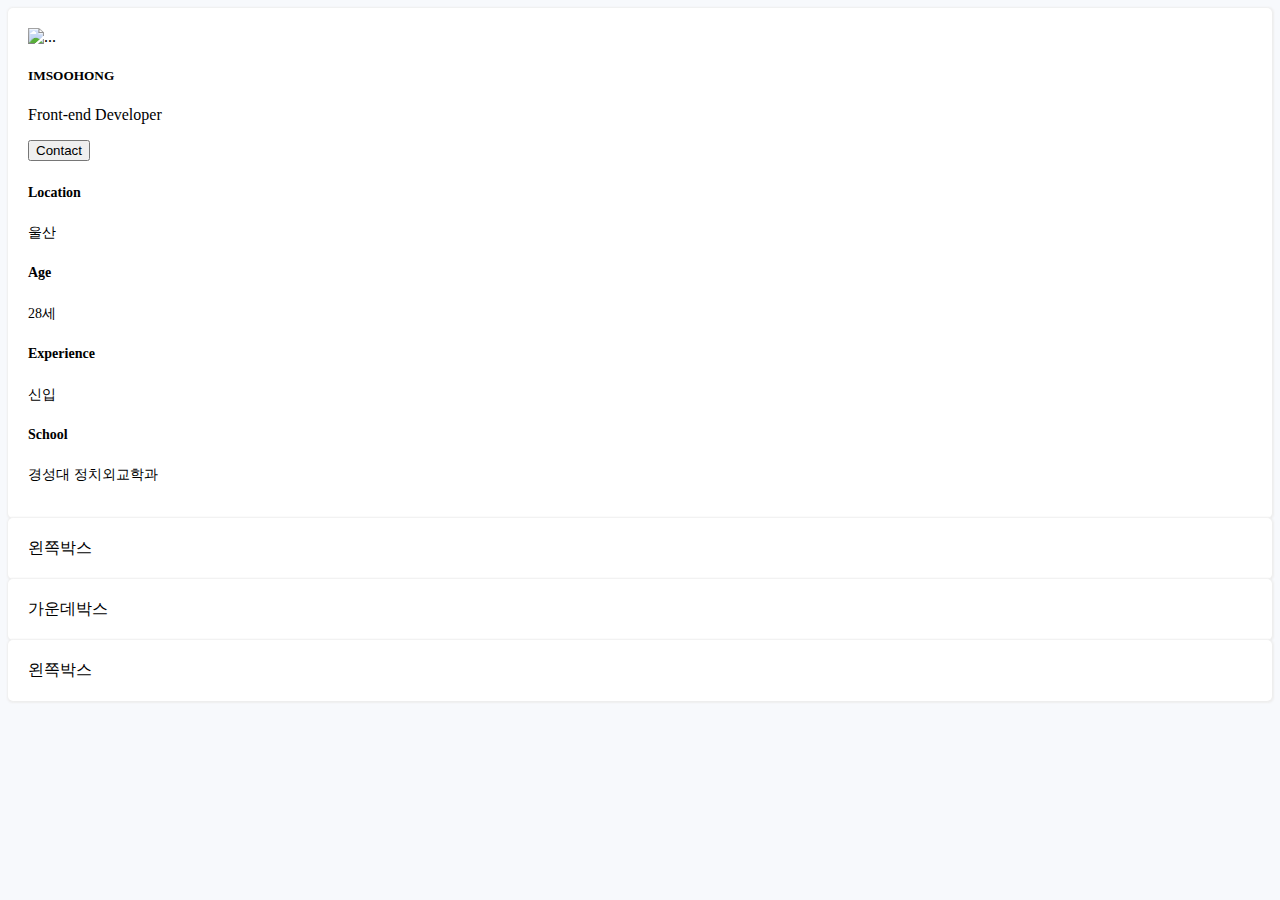
==== boot.html @ 5a96d214 "first section" ====
<!doctype html>
<html lang="en">

<head>
    <!-- Required meta tags -->
    <meta charset="utf-8">
    <meta name="viewport" content="width=device-width, initial-scale=1, shrink-to-fit=no">

    <!-- Bootstrap CSS -->
    <link rel="stylesheet" href="https://cdn.jsdelivr.net/npm/bootstrap@4.6.0/dist/css/bootstrap.min.css"
        integrity="sha384-B0vP5xmATw1+K9KRQjQERJvTumQW0nPEzvF6L/Z6nronJ3oUOFUFpCjEUQouq2+l" crossorigin="anonymous">
    <!-- CSS -->
    <link rel="stylesheet" href="index.css">
    <title>부트스트랩 포트폴리오</title>
</head>

<body>
    <div class="white-box m-5">
        <div class="row">
            <div class="col-md-7">
                <div class="media">
                    <img src="profile-pic.png" class="mr-3" alt="...">
                    <div class="media-body">
                        <h5 class="mt-3">IMSOOHONG</h5>
                        <p>Front-end Developer</p>
                        <button type="button" class="btn btn-primary">Contact</button>
                    </div>
                </div>
            </div>
            <div class="col-md-5">
                <div class="row mt-3 personal">
                    <div class="col-6">
                        <h5>Location</h5>
                    </div>
                    <div class="col-6">
                        <p>울산</p>
                    </div>
                    <div class="col-6">
                        <h5>Age</h5>
                    </div>
                    <div class="col-6">
                        <p>28세</p>
                    </div>
                    <div class="col-6">
                        <h5>Experience</h5>
                    </div>
                    <div class="col-6">
                        <p>신입</p>
                    </div>
                    <div class="col-6">
                        <h5>School</h5>
                    </div>
                    <div class="col-6">
                        <p>경성대 정치외교학과</p>
                    </div>
                </div>
            </div>
        </div>
    </div>
    <div class="row m-5">
        <div class="col-md-3  p-0 ">
          <div class="white-box">왼쪽박스</div>
        </div>
        <div class="col-md-6">
          <div class="white-box">가운데박스</div>
        </div>
        <div class="col-md-3">
          <div class="white-box">왼쪽박스</div>
        </div>
      </div>


    <!-- Optional JavaScript; choose one of the two! -->

    <!-- Option 1: jQuery and Bootstrap Bundle (includes Popper) -->
    <script src="https://code.jquery.com/jquery-3.5.1.slim.min.js"
        integrity="sha384-DfXdz2htPH0lsSSs5nCTpuj/zy4C+OGpamoFVy38MVBnE+IbbVYUew+OrCXaRkfj"
        crossorigin="anonymous"></script>
    <script src="https://cdn.jsdelivr.net/npm/bootstrap@4.6.0/dist/js/bootstrap.bundle.min.js"
        integrity="sha384-Piv4xVNRyMGpqkS2by6br4gNJ7DXjqk09RmUpJ8jgGtD7zP9yug3goQfGII0yAns"
        crossorigin="anonymous"></script>

    <!-- Option 2: Separate Popper and Bootstrap JS -->
    <!--
    <script src="https://code.jquery.com/jquery-3.5.1.slim.min.js" integrity="sha384-DfXdz2htPH0lsSSs5nCTpuj/zy4C+OGpamoFVy38MVBnE+IbbVYUew+OrCXaRkfj" crossorigin="anonymous"></script>
    <script src="https://cdn.jsdelivr.net/npm/popper.js@1.16.1/dist/umd/popper.min.js" integrity="sha384-9/reFTGAW83EW2RDu2S0VKaIzap3H66lZH81PoYlFhbGU+6BZp6G7niu735Sk7lN" crossorigin="anonymous"></script>
    <script src="https://cdn.jsdelivr.net/npm/bootstrap@4.6.0/dist/js/bootstrap.min.js" integrity="sha384-+YQ4JLhjyBLPDQt//I+STsc9iw4uQqACwlvpslubQzn4u2UU2UFM80nGisd026JF" crossorigin="anonymous"></script>
    -->
</body>

</html>
---- index.css ----
body {
    background-color: #f7f9fc;
}

.white-box{
    background-color: white;
    padding: 20px;
    border-radius: 5px;
    box-shadow: 0.5px 0.5px 2px 1px #eee;
}

.personal h5, .personal p {
    font-size: 14px; 
}
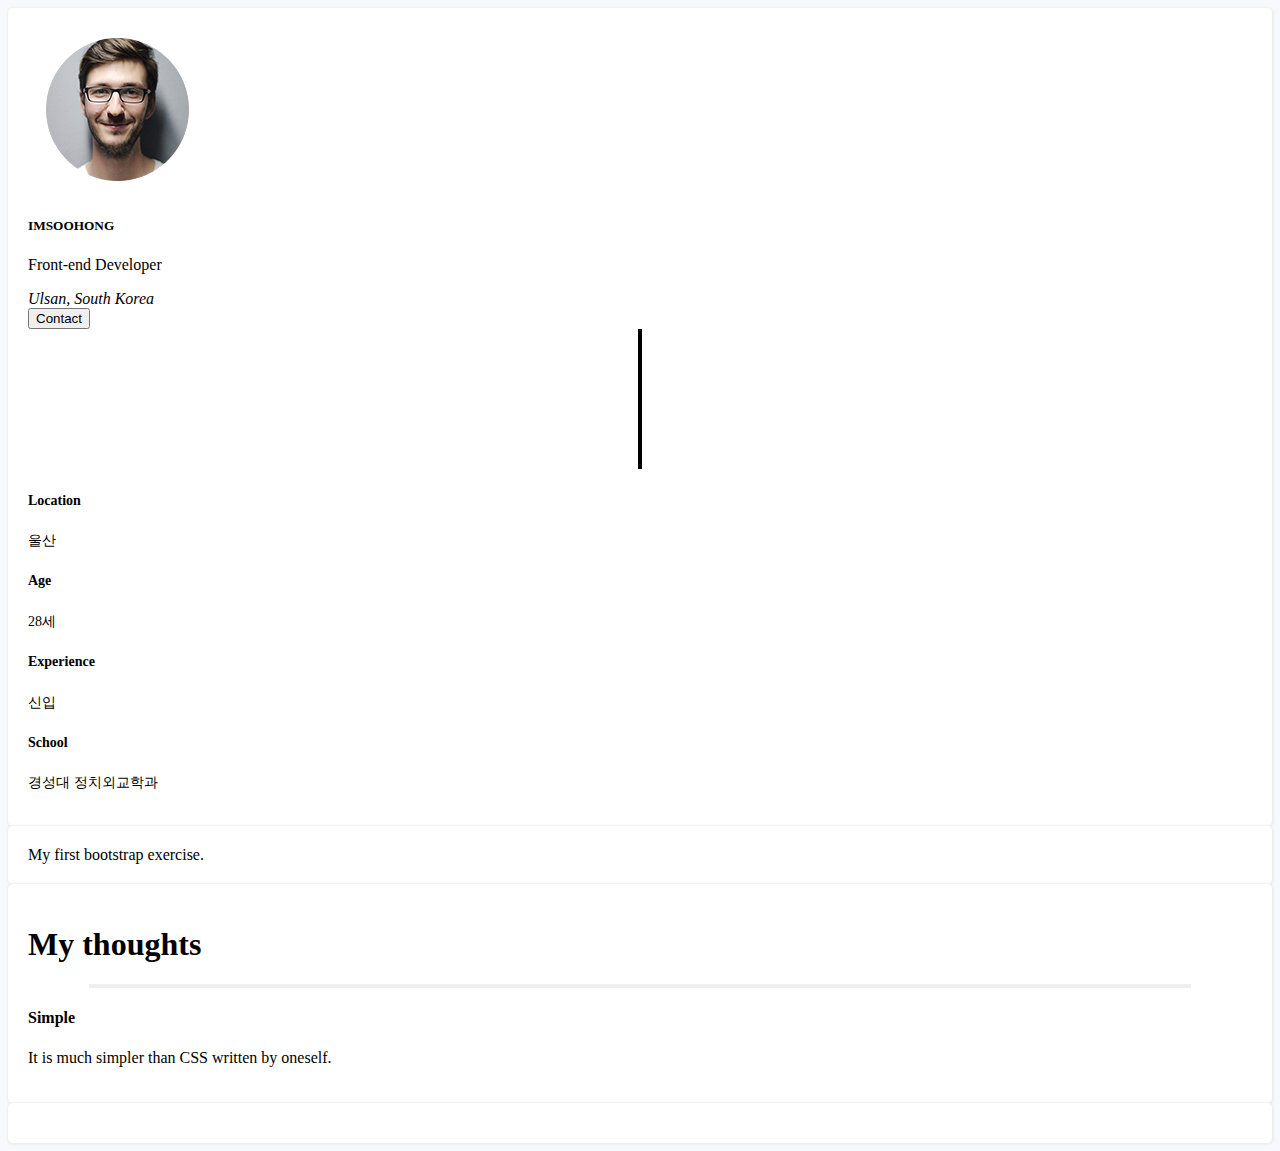
==== commit db26178e: "section layout" ====
--- a/boot.html
+++ b/boot.html
@@ -11,6 +11,7 @@
         integrity="sha384-B0vP5xmATw1+K9KRQjQERJvTumQW0nPEzvF6L/Z6nronJ3oUOFUFpCjEUQouq2+l" crossorigin="anonymous">
     <!-- CSS -->
     <link rel="stylesheet" href="index.css">
+    <link rel="stylesheet" href="https://use.fontawesome.com/releases/v5.15.3/css/all.css" integrity="sha384-SZXxX4whJ79/gErwcOYf+zWLeJdY/qpuqC4cAa9rOGUstPomtqpuNWT9wdPEn2fk" crossorigin="anonymous">
     <title>부트스트랩 포트폴리오</title>
 </head>
 
@@ -19,12 +20,14 @@
         <div class="row">
             <div class="col-md-7">
                 <div class="media">
-                    <img src="profile-pic.png" class="mr-3" alt="...">
+                    <img src="profile.png" class="mr-3" alt="...">
                     <div class="media-body">
                         <h5 class="mt-3">IMSOOHONG</h5>
-                        <p>Front-end Developer</p>
+                        <p class="mb-1">Front-end Developer</p>
+                        <div><i class="fas fa-map-marker-alt location mb-2 pr-5">Ulsan, South Korea</i></div>
                         <button type="button" class="btn btn-primary">Contact</button>
                     </div>
+                    <div class="bar2"></div>
                 </div>
             </div>
             <div class="col-md-5">
@@ -59,13 +62,20 @@
     </div>
     <div class="row m-5">
         <div class="col-md-3  p-0 ">
-          <div class="white-box">왼쪽박스</div>
+          <div class="white-box">My first bootstrap exercise.
+        </div>
         </div>
         <div class="col-md-6">
-          <div class="white-box">가운데박스</div>
+          <div class="white-box">
+              <h1>My thoughts</h1>
+              <div class="bar mt-3"></div>
+              <h4 class="mt-3">Simple</h4>
+              <p>It is much simpler than CSS written by oneself.
+            </p>
         </div>
-        <div class="col-md-3">
-          <div class="white-box">왼쪽박스</div>
+        </div>
+        <div class="col-md-3 p-0">
+          <div class="white-box"></div>
         </div>
       </div>
 
--- a/index.css
+++ b/index.css
@@ -11,4 +11,22 @@
 
 .personal h5, .personal p {
     font-size: 14px; 
+}
+
+.bar{
+    width: 90%;
+    height: 4px;
+    background-color: #eee;
+    margin: auto;
+}
+
+.bar2{
+    width: 4px;
+    height: 140px;;
+    background-color: black;
+    margin: auto;
+}
+
+.location::before {
+    margin-right: 8px;
 }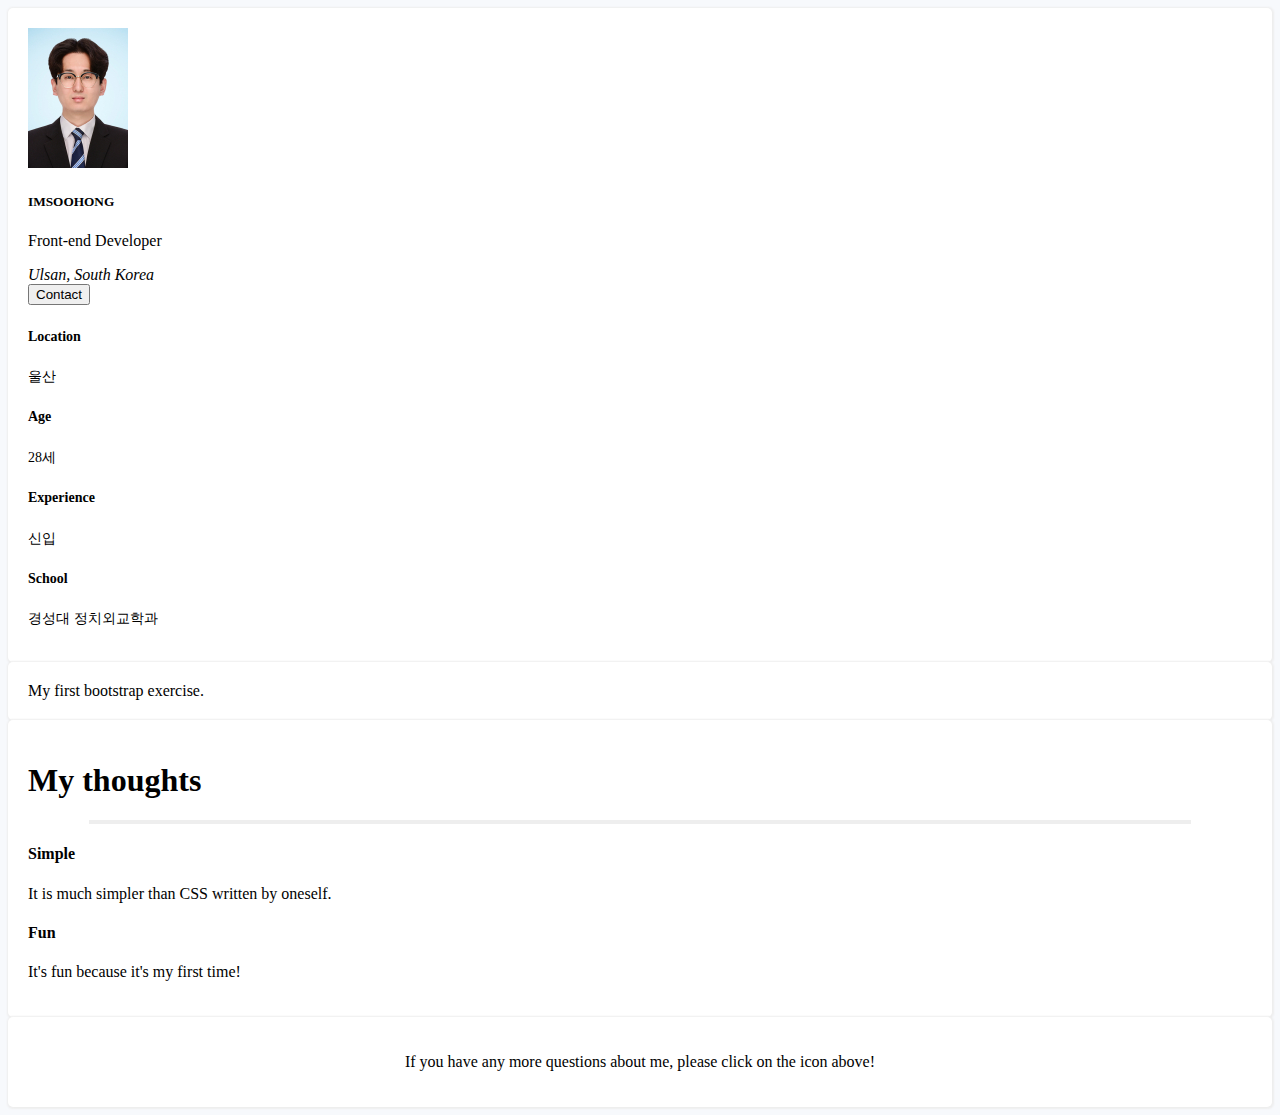
==== commit d1b9a0f3: "layout complete" ====
--- a/boot.html
+++ b/boot.html
@@ -18,16 +18,15 @@
 <body>
     <div class="white-box m-5">
         <div class="row">
-            <div class="col-md-7">
+            <div class="col-md-7 intro__wrapper">
                 <div class="media">
-                    <img src="profile.png" class="mr-3" alt="...">
+                    <img src="profile2.jpg" class="mr-3" alt="...">
                     <div class="media-body">
                         <h5 class="mt-3">IMSOOHONG</h5>
                         <p class="mb-1">Front-end Developer</p>
                         <div><i class="fas fa-map-marker-alt location mb-2 pr-5">Ulsan, South Korea</i></div>
                         <button type="button" class="btn btn-primary">Contact</button>
                     </div>
-                    <div class="bar2"></div>
                 </div>
             </div>
             <div class="col-md-5">
@@ -71,11 +70,17 @@
               <div class="bar mt-3"></div>
               <h4 class="mt-3">Simple</h4>
               <p>It is much simpler than CSS written by oneself.
+              <h4 class="mt-3">Fun</h4>
+              <p>It's fun because it's my first time!
             </p>
         </div>
         </div>
         <div class="col-md-3 p-0">
-          <div class="white-box"></div>
+          <div class="white-box github__page">
+            <a href="https://github.com/imsoohong" target="_blank" class="github-icon "><i class="fab fa-github fa-5x mt-2"></i></a>
+            <p class="mt-3">If you have any more questions about me, please click on the icon above!
+            </p>
+          </div>
         </div>
       </div>
 
--- a/index.css
+++ b/index.css
@@ -13,6 +13,11 @@
     font-size: 14px; 
 }
 
+.intro__wrapper{
+    display: flex;
+    align-items: center;
+}
+
 .bar{
     width: 90%;
     height: 4px;
@@ -20,13 +25,10 @@
     margin: auto;
 }
 
-.bar2{
-    width: 4px;
-    height: 140px;;
-    background-color: black;
-    margin: auto;
+.location::before {
+    margin-right: 8px;
 }
 
-.location::before {
-    margin-right: 8px;
-}+.github__page{
+    text-align: center;
+}  
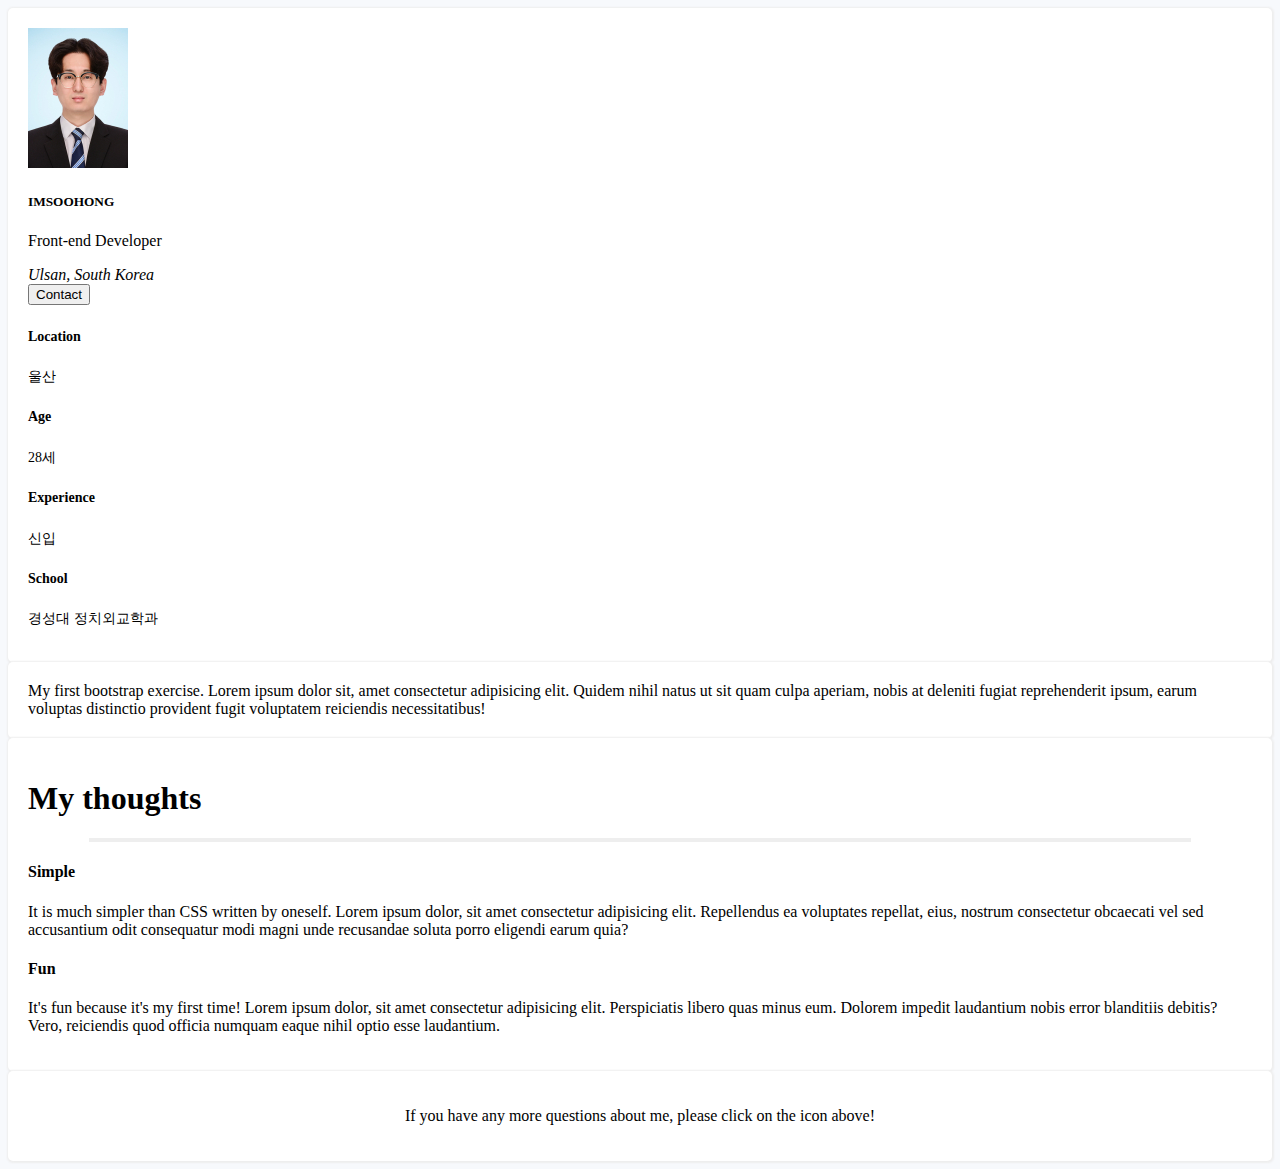
==== commit 1d10e5c4: "lorem insert" ====
--- a/boot.html
+++ b/boot.html
@@ -61,7 +61,7 @@
     </div>
     <div class="row m-5">
         <div class="col-md-3  p-0 ">
-          <div class="white-box">My first bootstrap exercise.
+          <div class="white-box">My first bootstrap exercise. Lorem ipsum dolor sit, amet consectetur adipisicing elit. Quidem nihil natus ut sit quam culpa aperiam, nobis at deleniti fugiat reprehenderit ipsum, earum voluptas distinctio provident fugit voluptatem reiciendis necessitatibus!
         </div>
         </div>
         <div class="col-md-6">
@@ -69,9 +69,9 @@
               <h1>My thoughts</h1>
               <div class="bar mt-3"></div>
               <h4 class="mt-3">Simple</h4>
-              <p>It is much simpler than CSS written by oneself.
+              <p>It is much simpler than CSS written by oneself. Lorem ipsum dolor, sit amet consectetur adipisicing elit. Repellendus ea voluptates repellat, eius, nostrum consectetur obcaecati vel sed accusantium odit consequatur modi magni unde recusandae soluta porro eligendi earum quia?
               <h4 class="mt-3">Fun</h4>
-              <p>It's fun because it's my first time!
+              <p>It's fun because it's my first time! Lorem ipsum dolor, sit amet consectetur adipisicing elit. Perspiciatis libero quas minus eum. Dolorem impedit laudantium nobis error blanditiis debitis? Vero, reiciendis quod officia numquam eaque nihil optio esse laudantium.
             </p>
         </div>
         </div>
